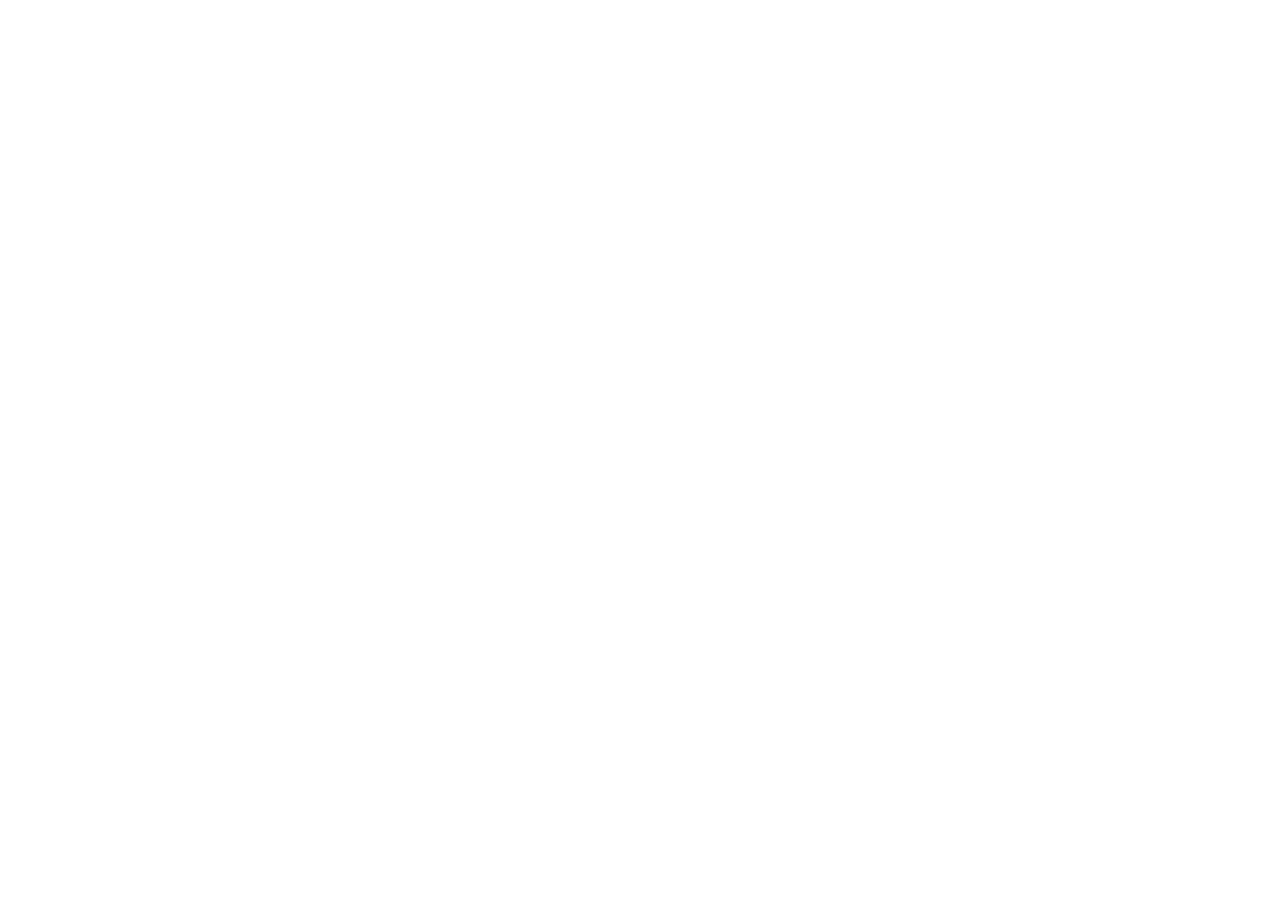
==== final/index.html @ 0c6083e1 "first branche" ====
<!DOCTYPE html>
<html lang="en">
<head>
    <meta charset="UTF-8">
    <meta name="viewport" content="width=device-width, initial-scale=1.0">
    <link rel="stylesheet" href="/style.css">
    <title>Document</title>
</head>
<body>
    
</body>
</html>
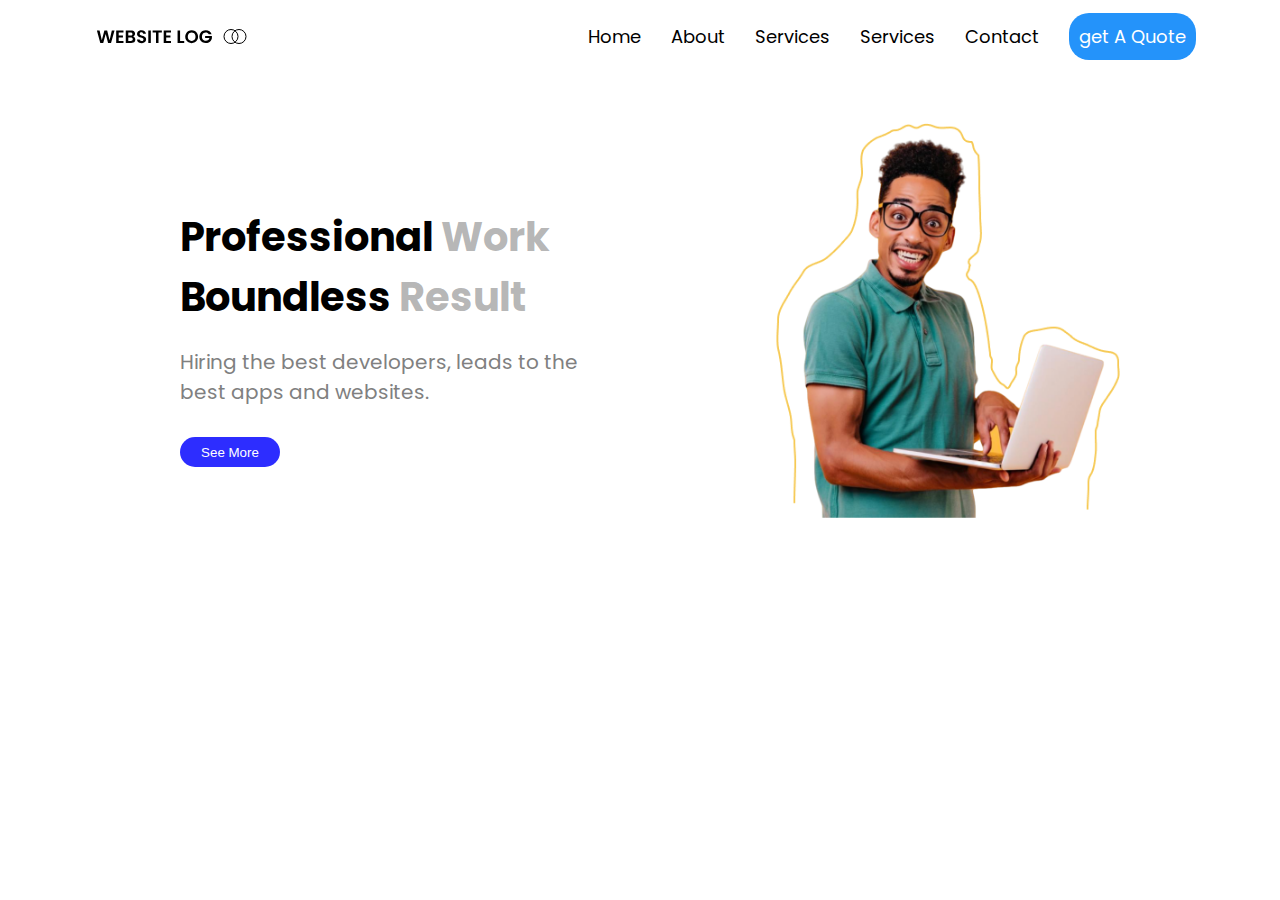
==== commit 178c0e5c: "merging" ====
--- a/final/index.html
+++ b/final/index.html
@@ -1,12 +1,60 @@
 <!DOCTYPE html>
 <html lang="en">
+
 <head>
     <meta charset="UTF-8">
     <meta name="viewport" content="width=device-width, initial-scale=1.0">
-    <link rel="stylesheet" href="/style.css">
+    <link rel="stylesheet" href="./style.css">
     <title>Document</title>
 </head>
+
 <body>
+    <main class="main">
+        
+       <nav class="nav">
+        <img src="./assets/images/logg.svg" />
+            <ul class="links">
+                <Li>
+                    Home
+                </Li>
+                 <Li>
+                    About
+                </Li>
+                 <Li>
+                    Services
+                </Li>
+                 <Li>
+                    Services
+                </Li>
+                <li>
+                    Contact
+                </li> 
+                  <li class="button-link">
+                    get A Quote
+                </li> 
+            </ul>
+            
+       </nav>
+       <!-- hero section -->
     
+
+   
+      <section>
+
+      <div>
+        <h1>professional <span>work</span><br>boundless <span>result</span></h1>
+        <p>Hiring the best developers, leads to the <br> best apps and websites.</p>
+        <button>see more</button>
+      </div>
+      <div class="img-container">
+        <img src="./assets/images/image1.png" alt="" srcset="">
+      </div>
+
+    </section>
+    <!-- hero section -->
+
+
+  </main>
 </body>
+
 </html>--- a/final/style.css
+++ b/final/style.css
@@ -0,0 +1,101 @@
+@import url('https://fonts.googleapis.com/css2?family=Noto+Sans:ital,wght@0,100;0,300;0,500;1,100;1,200;1,300;1,600&display=swap');
+@import url('https://fonts.googleapis.com/css2?family=Noto+Sans:ital,wght@0,100;0,300;0,500;1,100;1,200;1,300;1,600&family=Poppins:ital,wght@0,200;0,300;0,400;0,500;1,100;1,300;1,400;1,500&display=swap');
+
+*{
+    padding: 0;
+    margin: 0;
+}
+.main{
+    height: 100vh;
+  
+    width: 90%;
+    margin: auto;
+    max-width: 1200px;
+}
+li{
+    list-style-type: none;
+}
+
+nav{
+    align-items: center;
+    display: flex;
+    justify-content: space-between;
+}
+
+.links{
+    font-family: "poppins";
+    font-size: 18px;
+    margin-right: 20px;
+    font-weight: regular;
+    display: flex;   
+    align-items: center;
+    gap: 30px;
+    flex-wrap: wrap;
+}
+
+
+.button-link{
+    color: white;
+    padding: 10px;
+    border-radius: 20px;
+    background-color:#2493FA ;
+}
+@import url('https://fonts.googleapis.com/css2?family=Poppins:ital,wght@0,300;0,600;1,600&family=Roboto:wght@300&display=swap');
+
+* {
+  margin: 0;
+  padding: 0;
+  box-sizing: border-box;
+}
+
+body {}
+
+section {
+  margin-top: 50px;
+
+  display: flex;
+  align-items: center;
+  place-content: space-around;
+  font-family: 'poppins';
+  flex-wrap: wrap;
+
+}
+
+h1 {
+  margin: 20px;
+  text-transform: capitalize;
+  /* font-family: 'Courier New', Courier, monospace; */
+  font-size: 40px;
+
+}
+
+p {
+  margin: 1px 0px 30px 20px;
+  color: gray;
+  font-size: 20px;
+}
+
+span {
+  color: rgba(128, 128, 128, 0.584);
+}
+
+button {
+  background-color: rgba(0, 0, 255, 0.822);
+  border: none;
+  height: 30px;
+  width: 100px;
+  color: white;
+  text-transform: capitalize;
+  border-radius: 20px;
+  margin-left: 20px;
+  cursor: pointer;
+}
+
+
+
+.img-container {
+  width: 350px;
+}
+.img-container img{
+  width: 100%;
+}